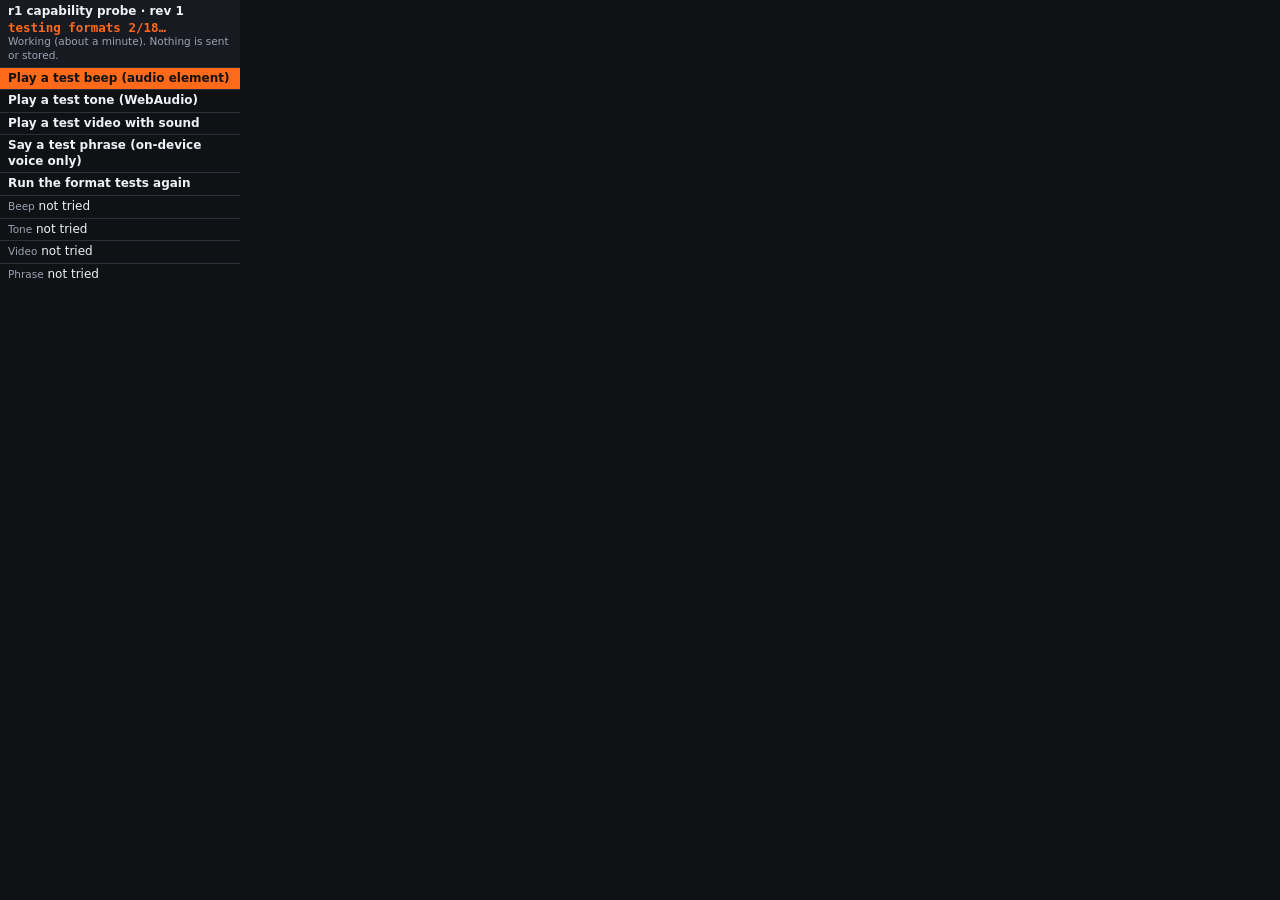
==== capability-probe/index.html @ 6ed2e8be "Add capability-probe/: which synthetic media formats a stock r1 creation decodes and plays, what it " ====
<!doctype html>
<html lang="en">
<head>
<meta http-equiv="Content-Security-Policy" content="default-src 'none'; script-src 'self'; style-src 'self'; img-src 'self' blob:; media-src 'self' blob:; connect-src 'self'; base-uri 'none'; form-action 'none'; object-src 'none'">
<meta charset="utf-8">
<meta name="viewport" content="width=240, initial-scale=1">
<meta name="referrer" content="no-referrer">
<title>r1 capability probe</title>
<link rel="stylesheet" href="cap.css?rev=1">
<script src="cap.js?rev=1"></script>
</head>
<body>
<div id="cap"></div>
<div id="stage" aria-hidden="true"></div>
<div id="player" hidden></div>
</body>
</html>
---- capability-probe/cap.css ----
/* r1 capability probe: 240x282, plain list; no fonts or images from elsewhere. */
:root { --bg: #0f1115; --panel: #171a21; --line: #2a2f3a; --text: #eef1f6; --muted: #9aa3b2; --accent: #ff6a1a; }
* { box-sizing: border-box; }
html, body { margin: 0; background: var(--bg); color: var(--text); font: 12px/1.3 system-ui, -apple-system, "Segoe UI", sans-serif; }
#cap { width: 240px; height: 282px; overflow: hidden; display: flex; flex-direction: column; }
.hd { flex: none; padding: 4px 8px; background: var(--panel); border-bottom: 1px solid var(--line); }
.hd .t { font-weight: 700; font-size: 12px; }
.hd .c { font: 700 12.5px/1.25 ui-monospace, Consolas, monospace; color: var(--accent); word-break: break-all; }
.hd .s { color: var(--muted); font-size: 10.5px; }
.list { list-style: none; margin: 0; padding: 0; overflow-y: auto; flex: 1 1 auto; scrollbar-width: none; }
.list::-webkit-scrollbar { display: none; }
.list li { padding: 3px 8px; border-bottom: 1px solid var(--line); word-break: break-word; }
.list li.act { font-weight: 600; }
.list li.hi { background: var(--accent); color: #111; }
.list .k { color: var(--muted); font-size: 10.5px; }
.list li.hi .k { color: #2b1a10; }
/* the test media decode off to the side, 16x12, never shown */
#stage { position: fixed; left: 0; top: 0; width: 16px; height: 12px; overflow: hidden; opacity: 0.01; pointer-events: none; }
.probe-media { width: 16px; height: 12px; }
/* the "test video with sound" plays visibly, top right */
#player { position: fixed; right: 4px; top: 4px; width: 64px; height: 48px; background: #000; border: 1px solid var(--line); }
#player[hidden] { display: none; }
.player { width: 64px; height: 48px; display: block; }
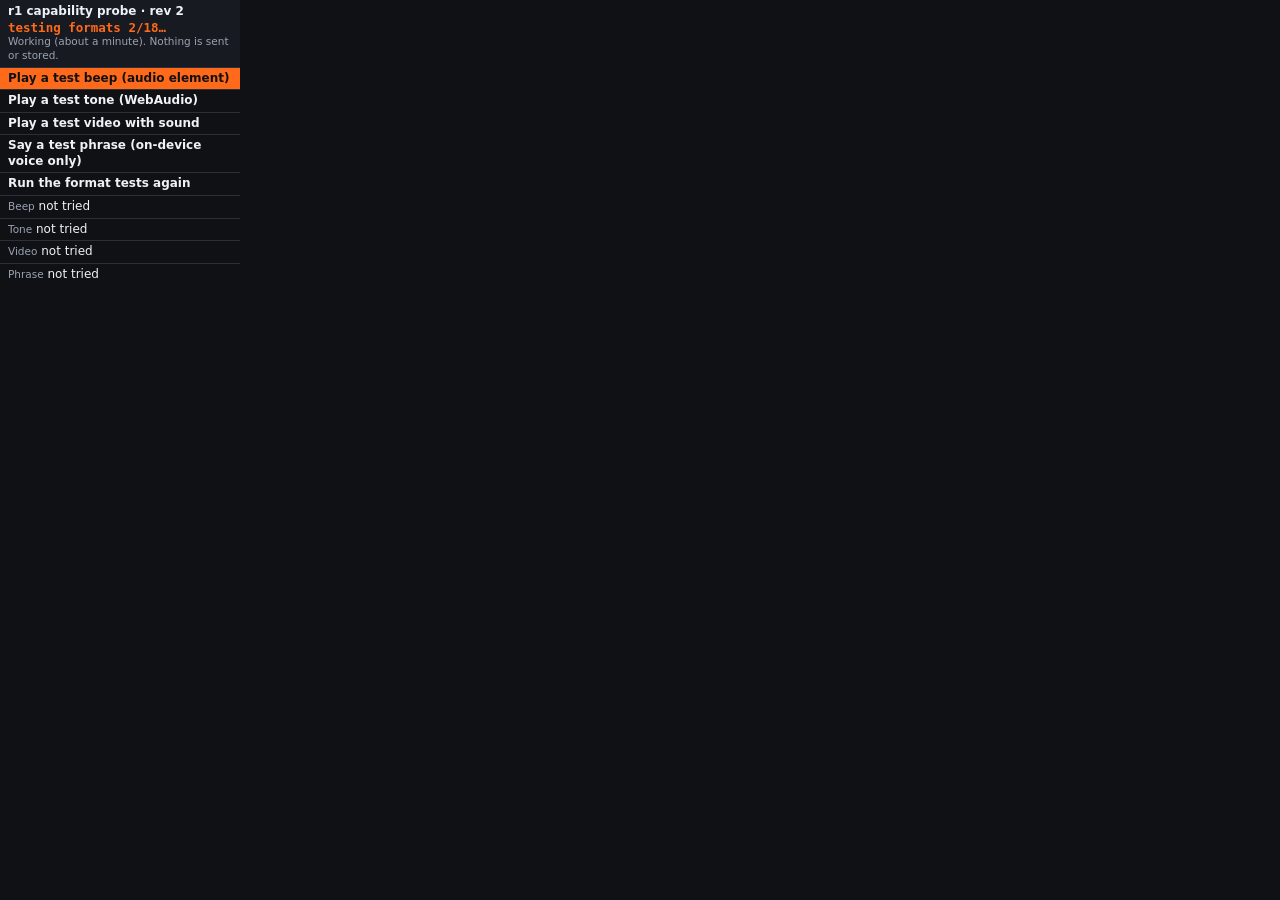
==== commit f5ca2c2f: "capability-probe rev 2: runs the ORBIT viewer path on its own files (one fetch with credentials omit" ====
--- a/capability-probe/index.html
+++ b/capability-probe/index.html
@@ -6,8 +6,8 @@
 <meta name="viewport" content="width=240, initial-scale=1">
 <meta name="referrer" content="no-referrer">
 <title>r1 capability probe</title>
-<link rel="stylesheet" href="cap.css?rev=1">
-<script src="cap.js?rev=1"></script>
+<link rel="stylesheet" href="cap.css?rev=2">
+<script src="cap.js?rev=2"></script>
 </head>
 <body>
 <div id="cap"></div>
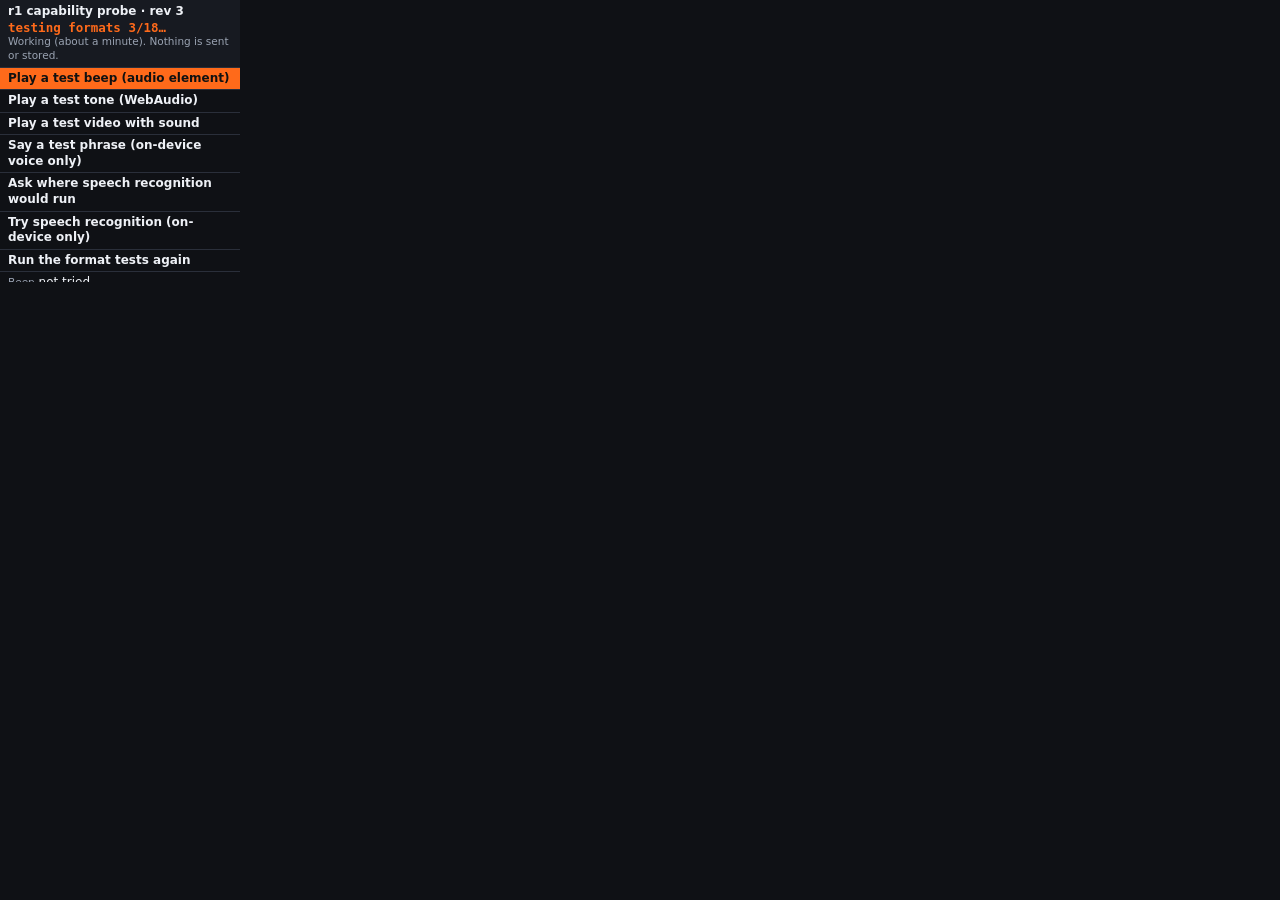
==== commit e0f461ac: "capability-probe rev 3: a pressed Ask step asks the browser where speech recognition would run (avai" ====
--- a/capability-probe/index.html
+++ b/capability-probe/index.html
@@ -6,8 +6,8 @@
 <meta name="viewport" content="width=240, initial-scale=1">
 <meta name="referrer" content="no-referrer">
 <title>r1 capability probe</title>
-<link rel="stylesheet" href="cap.css?rev=2">
-<script src="cap.js?rev=2"></script>
+<link rel="stylesheet" href="cap.css?rev=3">
+<script src="cap.js?rev=3"></script>
 </head>
 <body>
 <div id="cap"></div>
